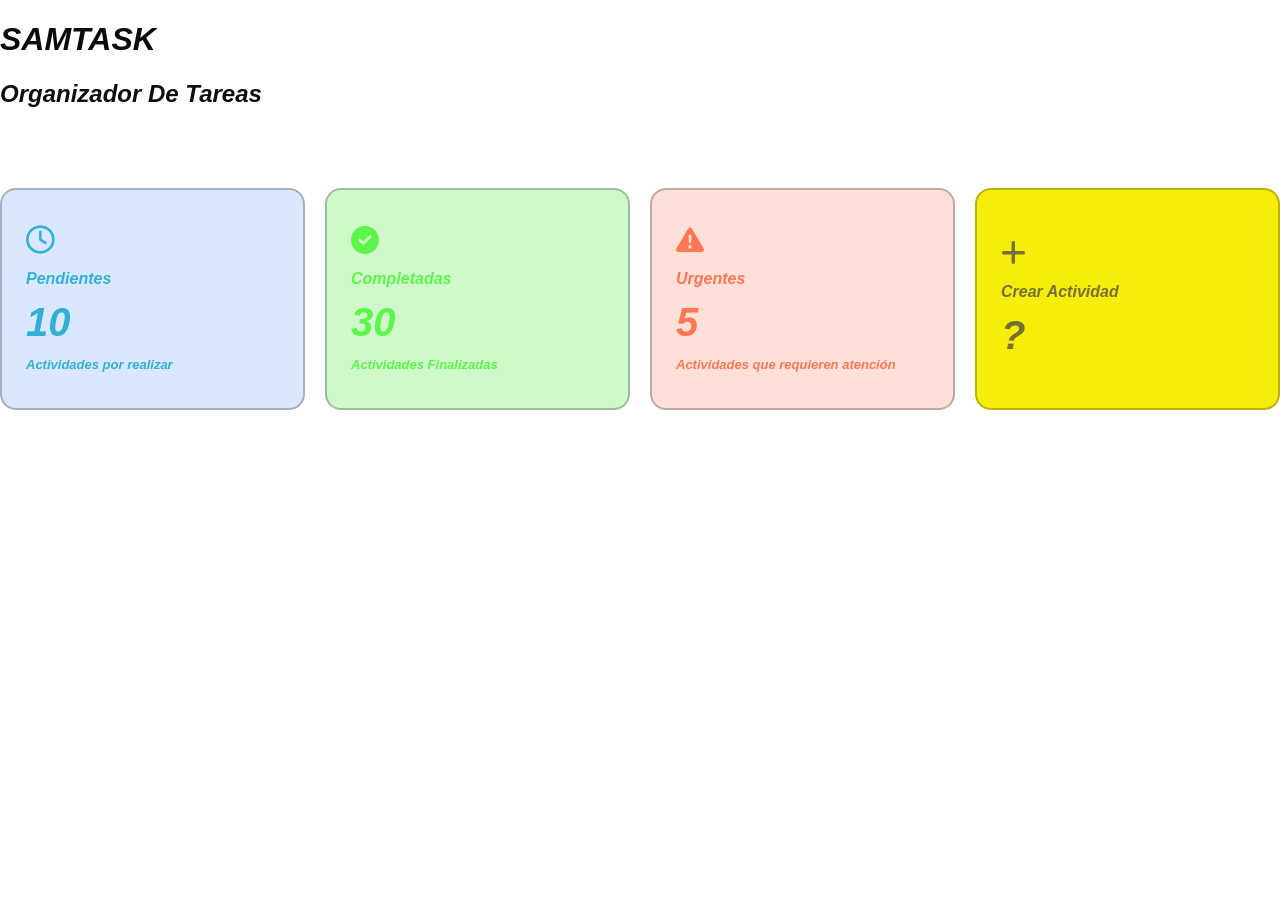
==== index.html @ abb6a31f "Cambiar samtask por index" ====
<!DOCTYPE html>
<html lang="es">

<head>
    <meta charset="UTF-8">
    <meta name="viewport" content="width=device-width, initial-scale=1.0">
    <title>SAMTASK</title>
    <link rel="stylesheet" href="SamStyle.css">
    <link rel="stylesheet" href="https://cdnjs.cloudflare.com/ajax/libs/font-awesome/6.7.2/css/all.min.css">

</head>

<body>
    <header>
        <h1 class="title">SAMTASK</h1>
        <h2 class="subtitle">Organizador De Tareas</h2>
    </header>
    <main>
        <div class="contenedor-tarjetas">
            <button class="tarjeta pendientes">
                <i class="fa-regular fa-clock icono"></i>
                <span class="titulo">Pendientes</span>
                <span class="numero">10</span>
                <span class="descripcion">Actividades por realizar</span>
            </button>
            <button class="tarjeta completadas">
                <i class="fa-solid fa-circle-check icono"></i>
                <span class="titulo">Completadas</span>
                <span class="numero">30</span>
                <span class="descripcion">Actividades Finalizadas</span>
            </button>
            <button class="tarjeta urgentes">
                <i class="fa-solid fa-triangle-exclamation icono"></i>
                <span class="titulo">Urgentes</span>
                <span class="numero">5</span>
                <span class="descripcion">Actividades que requieren atención</span>
            </button>
            <a class="tarjeta crear" href="crear-actividad.html">
                <i class="fa-solid fa-plus icono"></i>
                <span class="titulo">Crear Actividad</span>
                <span class="numero">?</span>   
            </a>

        </div>
    </main>
</body>
</html>
---- SamStyle.css ----
body {
    margin: 0;
    padding: 0;
    height: 100vh;
    background-repeat: no-repeat;
    background-size: cover;
    background-position: center;
    object-fit: cover;
}

.title {
    font-family: "Lato", sans-serif;
    font-weight: 900;
    font-style: italic;
    color: rgb(11, 11, 11);
    text-align: left;
}

.subtitle {
    font-family: "Lato", sans-serif;
    font-weight: 600;
    font-style: italic;
    color: rgb(13, 14, 14);
    text-align: left;
}

.contenedor-tarjetas {
    display: grid;
    grid-template-columns: repeat(4, minmax(0, 1fr));
    gap: 20px;
    margin: 80px 0;
    
}

.tarjeta {
    display: flex;
    flex-direction: column;
    align-items: flex-start;
    justify-content: center;
    gap: 12px;

    min-height: 170px;
    padding: 24px;
    border: none;
    border-radius: 16px;

    font-family: "Lato", sans-serif;
    font-weight: 700;
    font-style: italic;

    transition: transform 0.2s, box-shadow 0.2s;
}

.tarjeta:hover {
    transform: translateY(-4px);
    box-shadow: 0 8px 20px rgb(0, 0, 0);
}

.titulo {
    font-size: 16px;
    font-weight: 600;
}

.numero {
    font-size: 40px;
    font-weight: 800;
}

.descripcion {
    font-size: 13px;
}

/*colores de tarjetas*/
.pendientes {
    background: #d9e8ff;
    color: #31AFD4;
    border: 2px solid rgba(0, 0, 0, 0.247);
}

.completadas {
    background: #d0f9cb;     
    color: #5CF64A;  
    border: 2px solid rgba(0, 0, 0, 0.247); 
}

.urgentes {
    background: #fee0d8;
    color: #FC7753;
    border: 2px solid rgba(0, 0, 0, 0.247);
}
.crear{
    background: #f6ee0a;
    color: #757131;
    border: 2px solid rgba(0, 0, 0, 0.247);
    text-decoration: none;
}

.icono {
    font-size: 28px;
    margin-bottom: 4px;
}
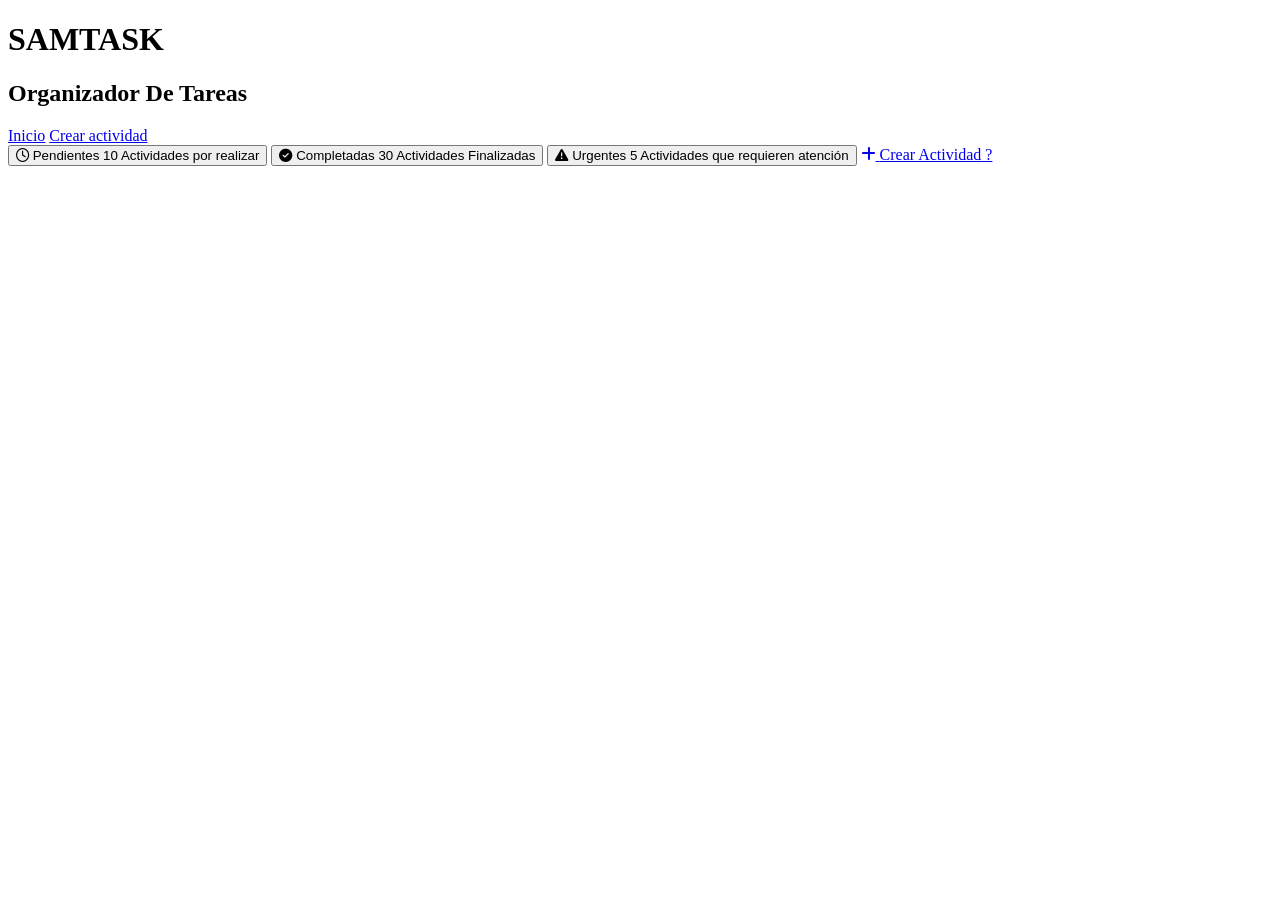
==== commit 45bcccd0: "Agregar roles.md y correciones de la clase de programacion" ====
--- a/index.html
+++ b/index.html
@@ -5,7 +5,7 @@
     <meta charset="UTF-8">
     <meta name="viewport" content="width=device-width, initial-scale=1.0">
     <title>SAMTASK</title>
-    <link rel="stylesheet" href="SamStyle.css">
+    <link rel="stylesheet" href="samStyle.css">
     <link rel="stylesheet" href="https://cdnjs.cloudflare.com/ajax/libs/font-awesome/6.7.2/css/all.min.css">
 
 </head>
@@ -14,6 +14,10 @@
     <header>
         <h1 class="title">SAMTASK</h1>
         <h2 class="subtitle">Organizador De Tareas</h2>
+        <nav>
+            <a href="index.html">Inicio</a>
+            <a href="crear-actividad.html">Crear actividad</a>
+        </nav>
     </header>
     <main>
         <div class="contenedor-tarjetas">
@@ -42,6 +46,8 @@
             </a>
 
         </div>
+        
     </main>
 </body>
-</html>+</html> 
+<!-- Agregar comentario -->
